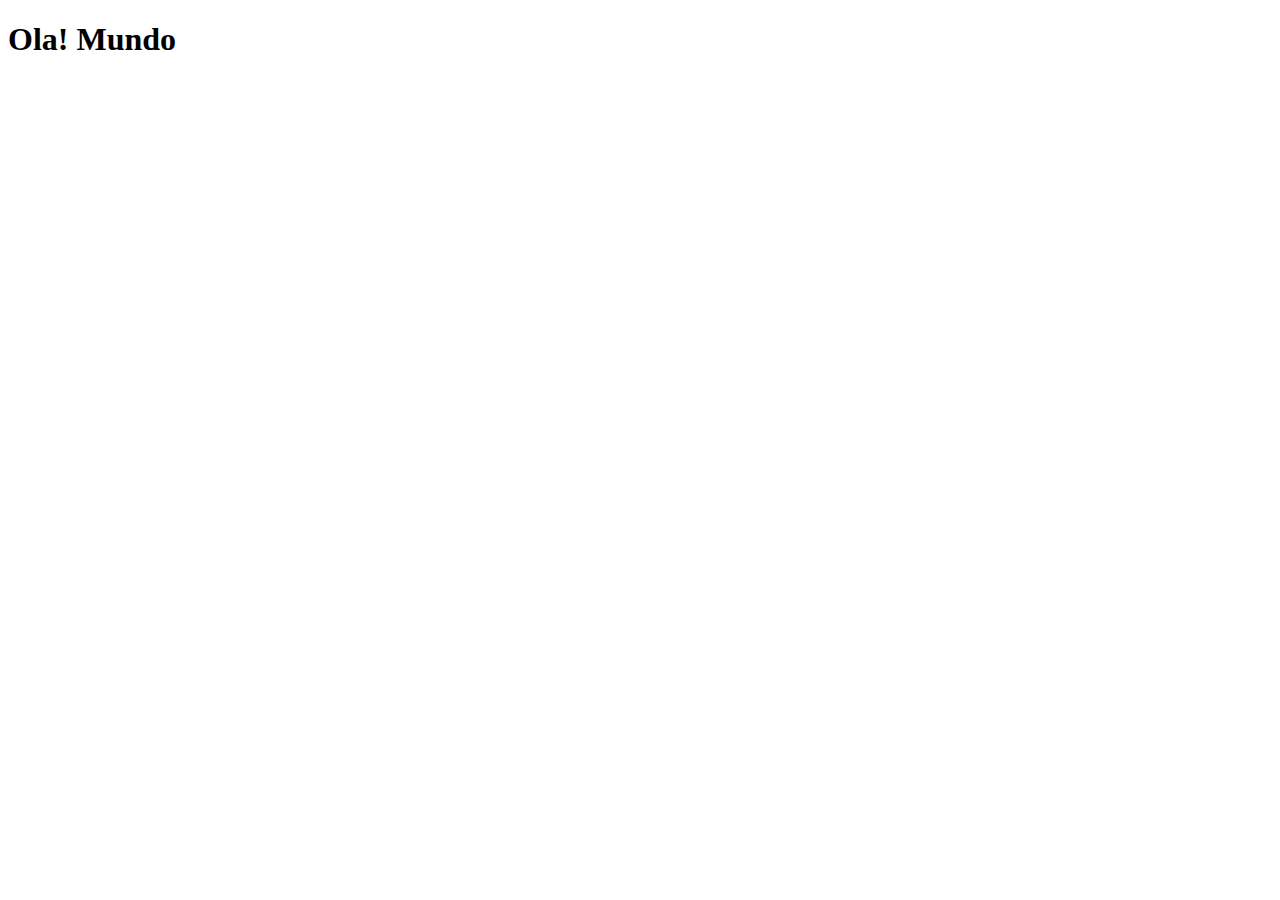
==== index.html @ 73b7a4ce "criando pagina principal do projeto" ====
<!DOCTYPE html>
<html lang="pt-br">
<head>
    <meta charset="UTF-8">
    <meta name="viewport" content="width=device-width, initial-scale=1.0">
    <link rel="shortcut icon" href="favicon.ico" type="image/x-icon">
    <title>Projeto Redes Sociais</title>
</head>
<body>
    <h1>Ola! Mundo</h1>
</body>
</html>
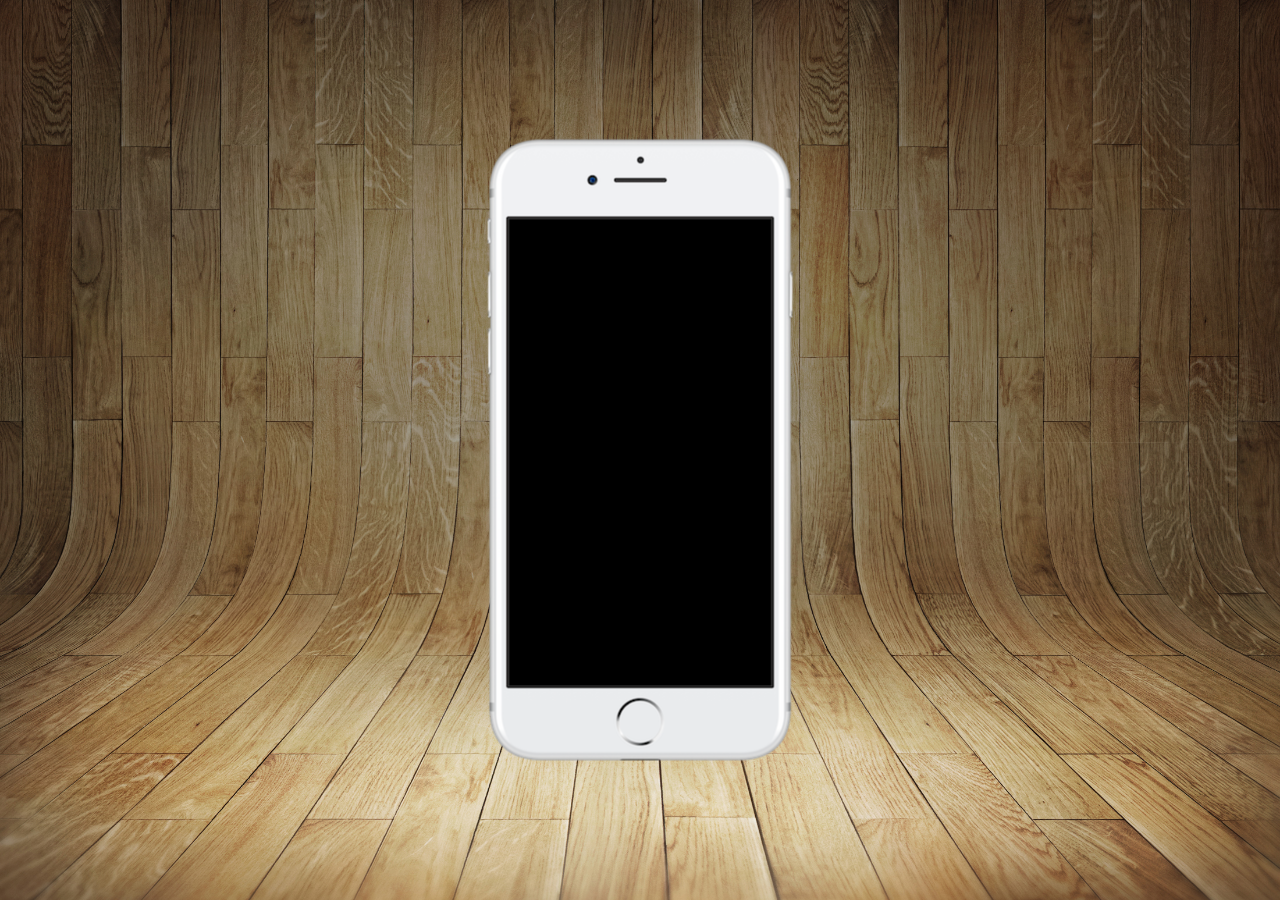
==== commit 5f475300: "part1 do projeto" ====
--- a/index.html
+++ b/index.html
@@ -4,9 +4,17 @@
     <meta charset="UTF-8">
     <meta name="viewport" content="width=device-width, initial-scale=1.0">
     <link rel="shortcut icon" href="favicon.ico" type="image/x-icon">
+    <link rel="stylesheet" href="estilos/style.css">
     <title>Projeto Redes Sociais</title>
 </head>
 <body>
-    <h1>Ola! Mundo</h1>
+    <main>
+        <section id="telefone">
+
+        </section>
+        <section id="redes-sociais">
+
+        </section>
+    </main>
 </body>
 </html>
--- a/estilos/style.css
+++ b/estilos/style.css
@@ -0,0 +1,44 @@
+@charset "UTF-8";
+
+* {
+    margin: 0px;
+    padding: 0px;
+    font-family: Arial, Helvetica, sans-serif;
+}
+
+html, body {
+    height: 100vh;
+    width: 100vw;
+    background-color: black;
+}
+
+body {
+    background: url(../imagens/fundo-madeira.jpg) no-repeat top center;
+
+    /** cover para cubir a tela inteira como a igamen eh **/
+    background-size: cover;
+    background-attachment: fixed;
+}
+
+main {
+    position: relative;
+    height: 100vh;
+}
+
+section#telefone {
+    /** absoluto para poder estar mexendo no seu posicionamento, com os atributos permitido agora como o (top e left)**/
+    position: absolute; 
+    
+    /** o quadrado fica fora do posicionamento central pq a parte que ele centraliza eh o comeco do quadrado ou seja a parte (esquerda e cima) como a parte a ser centralizada**/
+    top: 50%;
+    left: 50%; 
+    
+    /** preicsa fazer uma transformação para que centralize o meio do quadrado no meio da tela, jogando o começo do quadrado como a cima (esquedo e cima) recuando 50% para a esquerda e 50% para cima **/
+    transform: translate(-50%, -50%);
+    height: 627px;
+    width: 311px;
+    background-color: blue;
+
+    /** adicionando a imagem e fazendo com que ela n se repita **/
+    background: url(../imagens/frame-iphone.png) no-repeat;
+}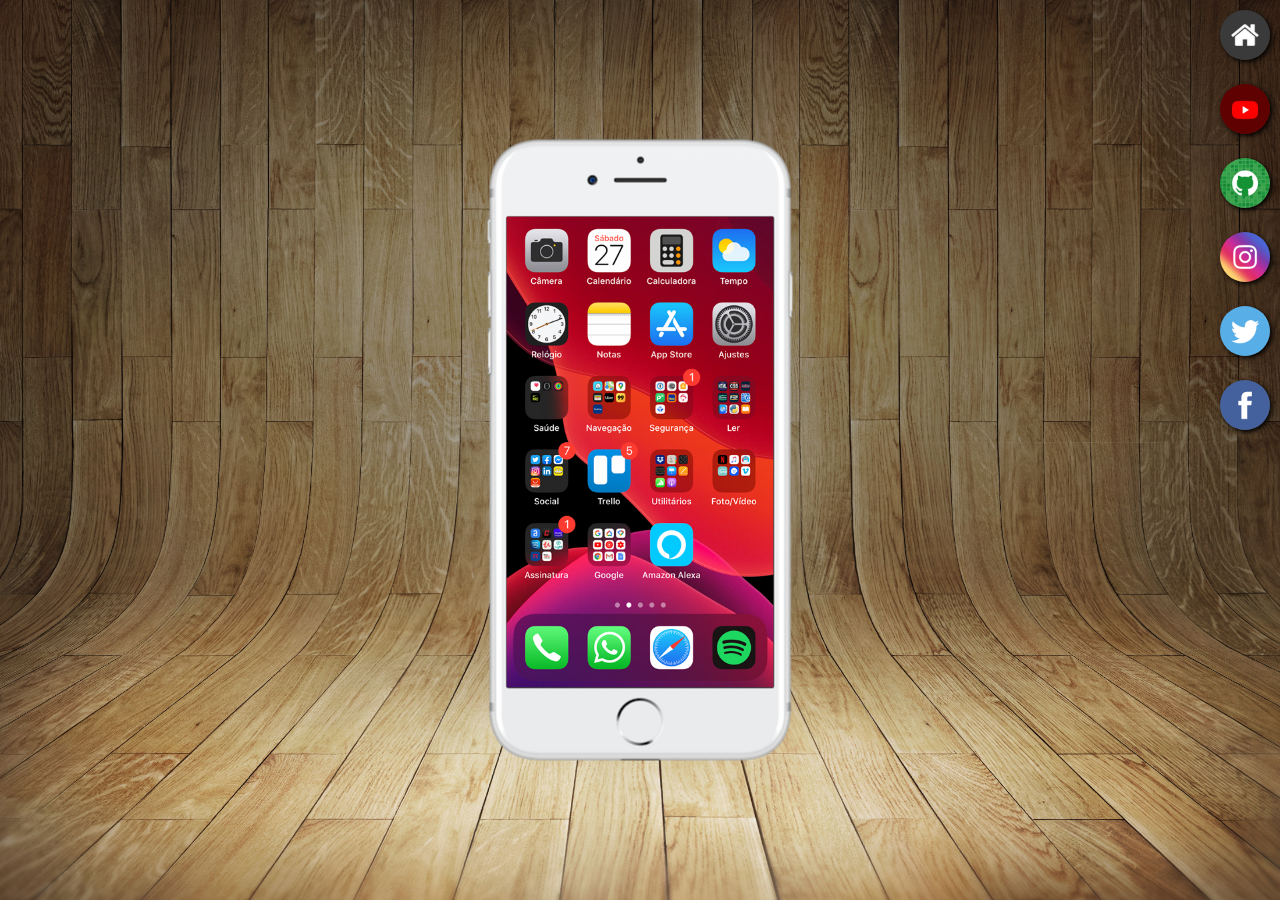
==== commit 6d609d6e: "projeto parte 2 e 3" ====
--- a/index.html
+++ b/index.html
@@ -10,10 +10,15 @@
 <body>
     <main>
         <section id="telefone">
-
+            <iframe src="home.html" name="tela" id="tela" frameborder="0"></iframe>
         </section>
         <section id="redes-sociais">
-
+            <a href="#" target="tela"><img src="imagens/logo-home.jpg" alt="Home"></a><br>
+            <a href="#" target="tela"><img src="imagens/logo-youtube.jpg" alt="YouTube"></a><br>
+            <a href="#" target="tela"><img src="imagens/logo-github.jpg" alt="GitHub"></a><br>
+            <a href="#" target="tela"><img src="imagens/logo-instagram.jpg" alt="Instagram"></a><br>
+            <a href="#" target="tela"><img src="imagens/logo-twitter.jpg" alt="Twitter"></a><br>
+            <a href="#" target="tela"><img src="imagens/logo-facebook.jpg" alt="Facebook"></a>
         </section>
     </main>
 </body>
--- a/estilos/style.css
+++ b/estilos/style.css
@@ -15,7 +15,7 @@
 body {
     background: url(../imagens/fundo-madeira.jpg) no-repeat top center;
 
-    /** cover para cubir a tela inteira como a igamen eh **/
+    /** cover para cubir a tela inteira como a igamen eh, ou seja ajusta a imagem para ficar comprimido ou estendido do tamanho da tela desejada e com a imagem sem cortes como ela eh originalmente **/
     background-size: cover;
     background-attachment: fixed;
 }
@@ -35,10 +35,41 @@
     
     /** preicsa fazer uma transformação para que centralize o meio do quadrado no meio da tela, jogando o começo do quadrado como a cima (esquedo e cima) recuando 50% para a esquerda e 50% para cima **/
     transform: translate(-50%, -50%);
+
     height: 627px;
     width: 311px;
-    background-color: blue;
 
     /** adicionando a imagem e fazendo com que ela n se repita **/
     background: url(../imagens/frame-iphone.png) no-repeat;
+}
+
+iframe#tela {
+    position: relative;
+    top: 80px;
+    left: 22px;
+    width: 267px;
+    height: 471px;
+}
+
+section#redes-sociais {
+    text-align: right;
+}
+
+section#redes-sociais img {
+    width: 50px;
+    margin: 10px;
+    border-radius: 50%;
+    box-shadow: 2px 2px 5px black;
+    
+    /** fazendo a bordar fazer parte do objeto(caixa) para que quando passado o mouse em cima n interfira nos elementos abaixo **/
+    box-sizing: border-box;
+}
+
+section#redes-sociais img:hover {
+    border: 2px solid white;
+    transform: translate(-3px, -3px);
+    box-shadow: 5px 5px 10px black;
+    
+    /** fazendo a tranzacao de forma suave ao passar o mouse em cima tando na movimentacao do icone quando para a borda aparecer tambem**/
+    transition: transform 0.3s, border .3s;
 }